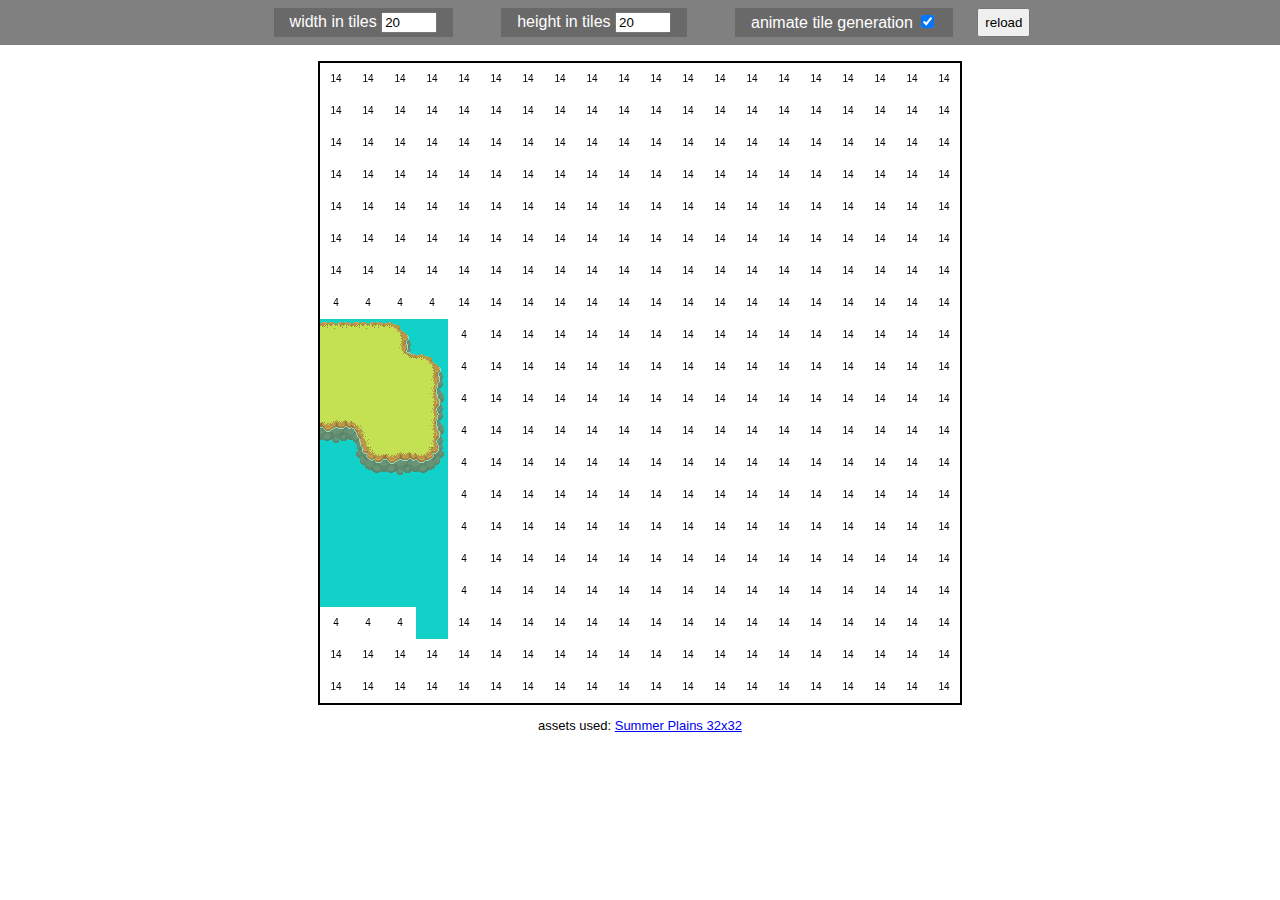
==== index.html @ 432bd40e "Initial commit" ====
<!doctype html>
<html lang="en">
  <head>
    <title>Wave Function Collapse</title>
    <meta charset="utf-8">
    <meta name="author" content="Alaric von Teplitz">
    <link rel="stylesheet" href="styles.css">
  </head>
  <body>
    <div class="controls">
      <label for="width">width in tiles
        <input id="width" max="30" min="3" type="number" value="20">
      </label>
      <label for="height">height in tiles
        <input id="height" max="30" min="3" type="number" value="20">
      </label>
      <label for="animate">animate tile generation
        <input id="animate" type="checkbox" checked>
      </label>
      <button id="reload">reload</button>
    </div>
    <main>
      <canvas></canvas>
    </main>
    <p>assets used: <a href="https://schwarnhild.itch.io/summer-plains-tileset-and-asset-pack-32x32-pixels" target="_blank">Summer Plains 32x32</a></p>
    <script src="./wave-function-collapse.js"></script>
  </body>
</html>
---- styles.css ----
html body {
  font-family: sans-serif;
  margin: 0;
  padding: 0;
}

canvas {
  border: 2px solid black;
  margin-top: 1rem;
}

input[type=number] {
  width: 3rem;
}

label {
  background-color: dimgrey;
  color: white;
  margin: 0 1.5rem;
  padding: 0.25rem 1rem;
}

main {
  display: flex;
  justify-content: center;
}

p {
  font-size: small;
  text-align: center;
}

.controls {
  background-color: gray;
  display: flex;
  justify-content: center;
  padding: 0.5rem;
}
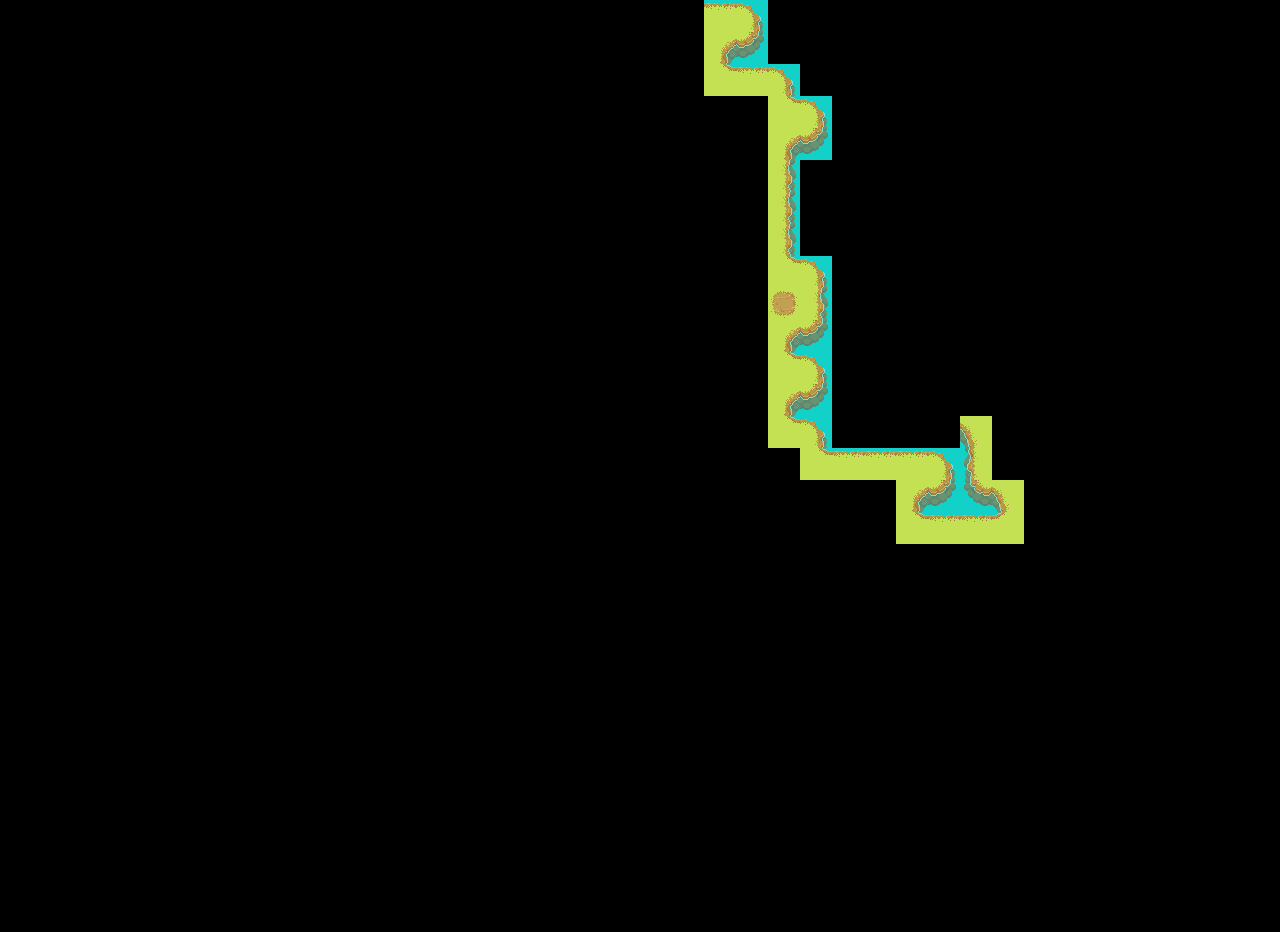
==== commit 6b115cc8: "Autoprocess tilesheets, remove controls, use full viewport" ====
--- a/index.html
+++ b/index.html
@@ -7,22 +7,8 @@
     <link rel="stylesheet" href="styles.css">
   </head>
   <body>
-    <div class="controls">
-      <label for="width">width in tiles
-        <input id="width" max="30" min="3" type="number" value="20">
-      </label>
-      <label for="height">height in tiles
-        <input id="height" max="30" min="3" type="number" value="20">
-      </label>
-      <label for="animate">animate tile generation
-        <input id="animate" type="checkbox" checked>
-      </label>
-      <button id="reload">reload</button>
-    </div>
-    <main>
-      <canvas></canvas>
-    </main>
-    <p>assets used: <a href="https://schwarnhild.itch.io/summer-plains-tileset-and-asset-pack-32x32-pixels" target="_blank">Summer Plains 32x32</a></p>
+    <canvas></canvas>
+    <img src="./tileset.png" />
     <script src="./wave-function-collapse.js"></script>
   </body>
 </html>
--- a/styles.css
+++ b/styles.css
@@ -1,16 +1,17 @@
 html body {
+  background-color: black;
   font-family: sans-serif;
   margin: 0;
   padding: 0;
-}
-
-canvas {
-  border: 2px solid black;
-  margin-top: 1rem;
+  overflow: hidden;
 }
 
 input[type=number] {
   width: 3rem;
+}
+
+img {
+  display: none;
 }
 
 label {
@@ -25,8 +26,9 @@
   justify-content: center;
 }
 
-p {
-  font-size: small;
+span {
+  font-size: 0.85rem;
+  margin: 0.45rem 0 0 1.5rem;
   text-align: center;
 }
 
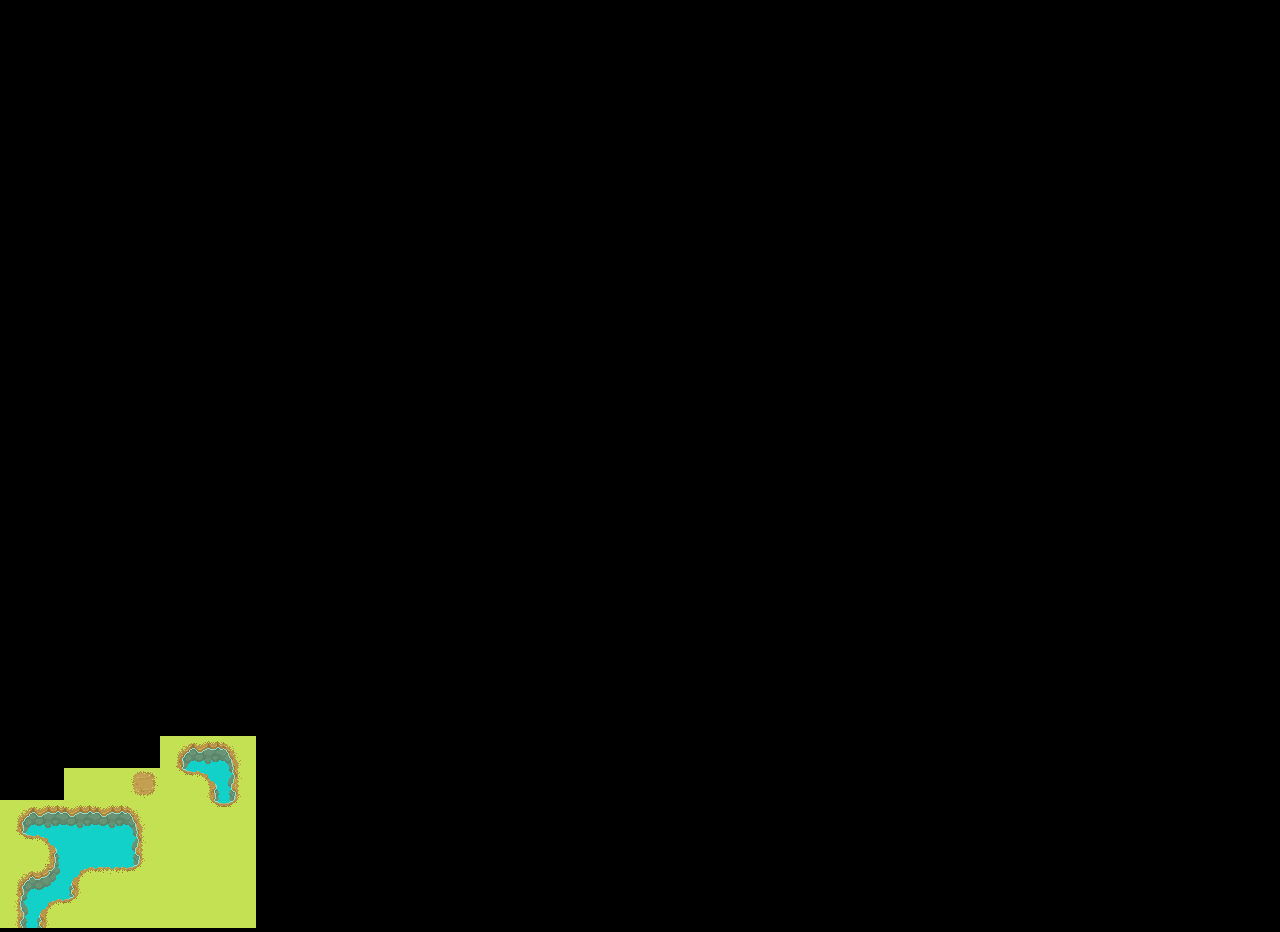
==== commit d28f6b50: "Add attribution in a comment in HTML" ====
--- a/index.html
+++ b/index.html
@@ -7,6 +7,10 @@
     <link rel="stylesheet" href="styles.css">
   </head>
   <body>
+  <!--
+    Tileset is called "Summer Plains 32x32"
+    by "https://schwarnhild.itch.io/summer-plains-tileset-and-asset-pack-32x32-pixels
+  -->
     <canvas></canvas>
     <img src="./tileset.png" />
     <script src="./wave-function-collapse.js"></script>
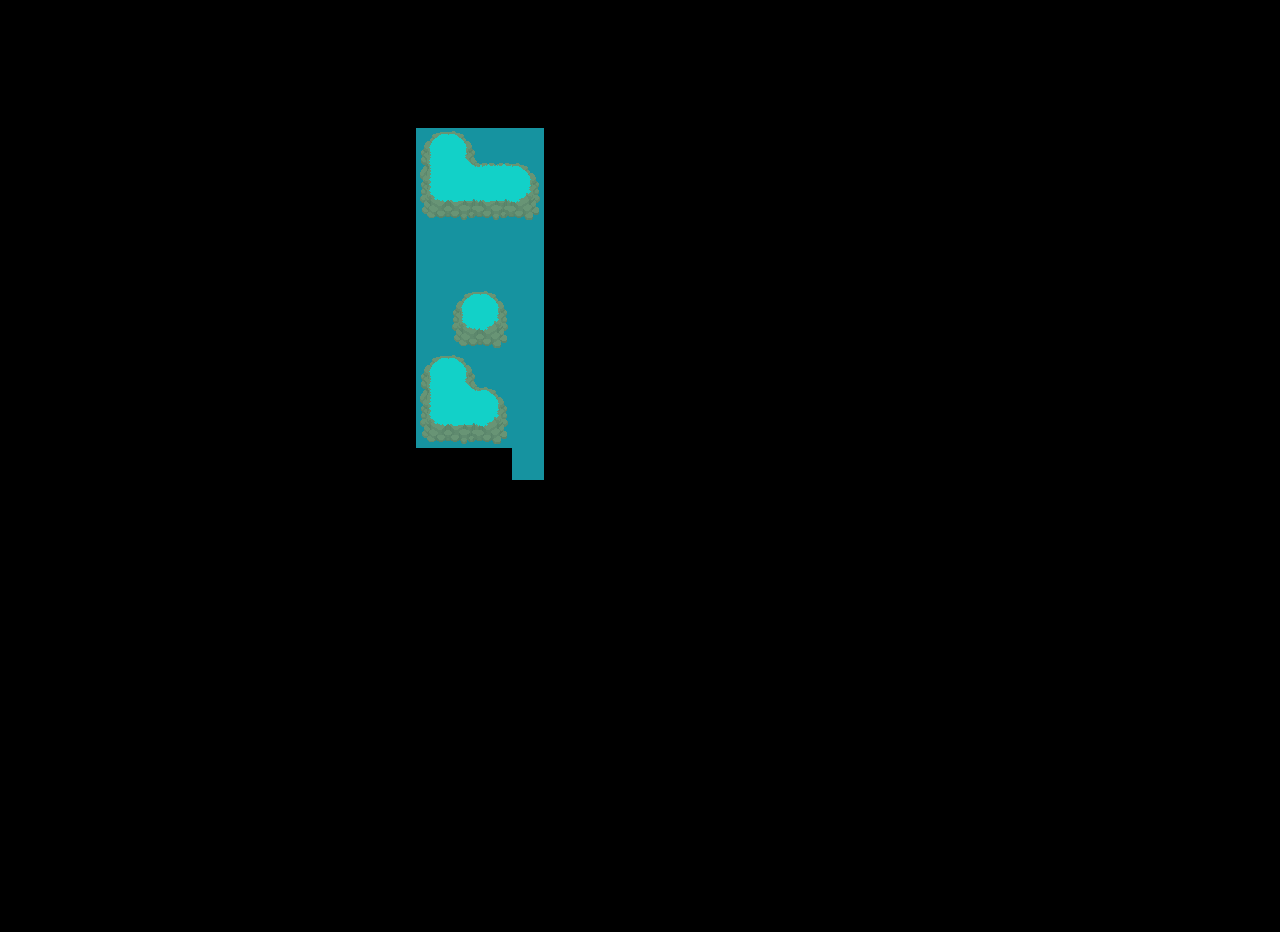
==== commit 70d1d8cf: "Add bounce on finish" ====
--- a/index.html
+++ b/index.html
@@ -11,7 +11,7 @@
     Tileset is called "Summer Plains 32x32"
     by "https://schwarnhild.itch.io/summer-plains-tileset-and-asset-pack-32x32-pixels
   -->
-    <canvas></canvas>
+    <canvas class="finishedGenerating"></canvas>
     <img src="./tileset.png" />
     <script src="./wave-function-collapse.js"></script>
   </body>
--- a/styles.css
+++ b/styles.css
@@ -38,3 +38,9 @@
   justify-content: center;
   padding: 0.5rem;
 }
+
+@keyframes bounce {
+  0% { transform: scale(1, 1) }
+  50% { transform: scale(1.2, 1.2) }
+  100% { transform: scale(1, 1) }
+}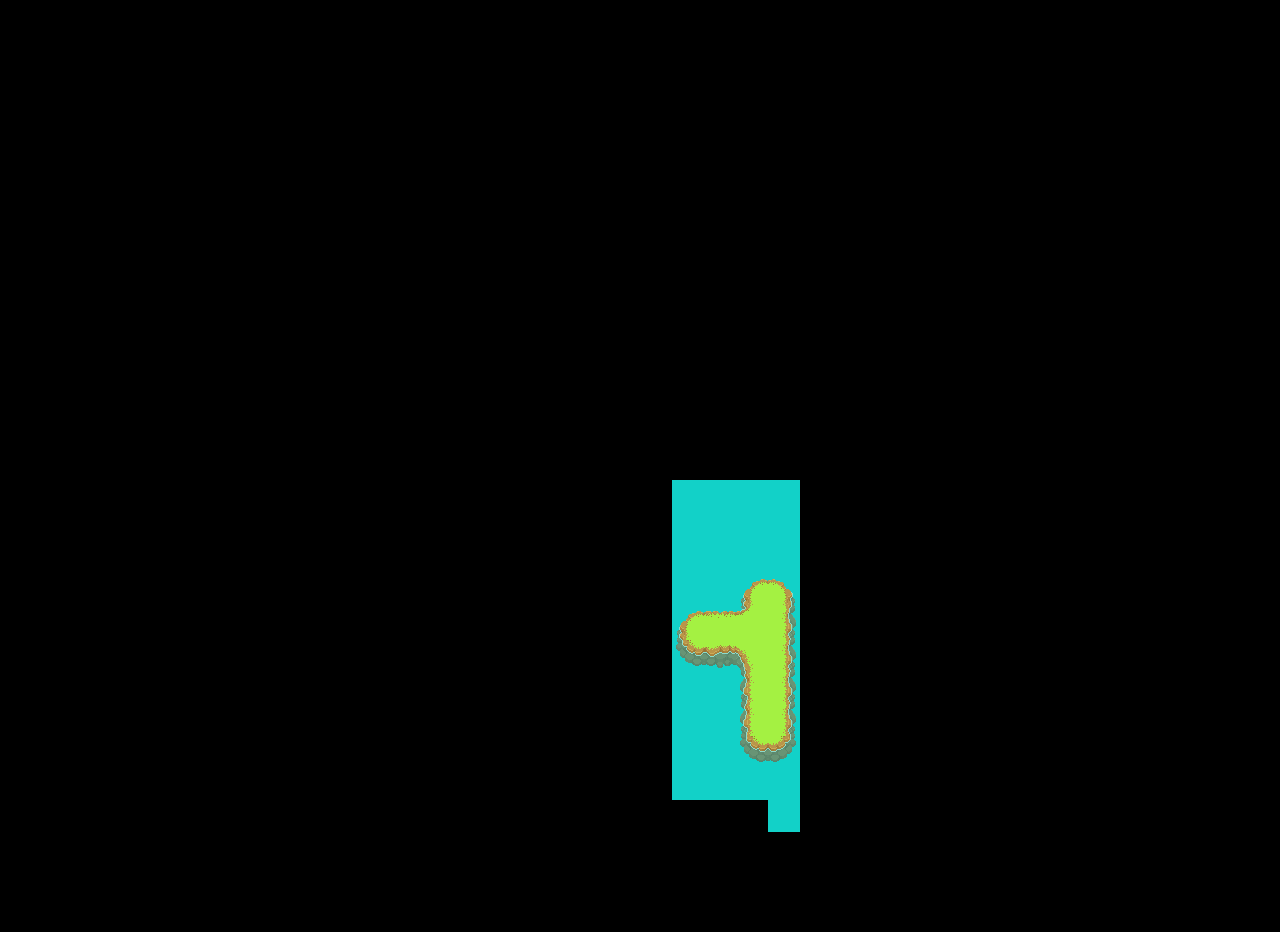
==== commit 7bda9bda: "Add a draft version of asset (plants currently) placement" ====
--- a/index.html
+++ b/index.html
@@ -1,18 +1,20 @@
 <!doctype html>
 <html lang="en">
   <head>
-    <title>Wave Function Collapse</title>
+    <title>Wave Function Collapse - Terrain Generator</title>
     <meta charset="utf-8">
     <meta name="author" content="Alaric von Teplitz">
     <link rel="stylesheet" href="styles.css">
+    <link rel="icon" href="data:image/svg+xml,<svg xmlns=%22http://www.w3.org/2000/svg%22 viewBox=%220 0 100 100%22><text y=%22.9em%22 font-size=%2290%22>🌳</text></svg>">
   </head>
   <body>
   <!--
-    Tileset is called "Summer Plains 32x32"
-    by "https://schwarnhild.itch.io/summer-plains-tileset-and-asset-pack-32x32-pixels
+    Tileset is make by Schwarnhild and is called "Summer Plains 32x32":
+    https://schwarnhild.itch.io/summer-plains-tileset-and-asset-pack-32x32-pixels
   -->
     <canvas class="finishedGenerating"></canvas>
     <img src="./tileset.png" />
-    <script src="./wave-function-collapse.js"></script>
+    <img src="./assets.png" />
+    <script type="module" src="./wave-function-collapse.js"></script>
   </body>
 </html>
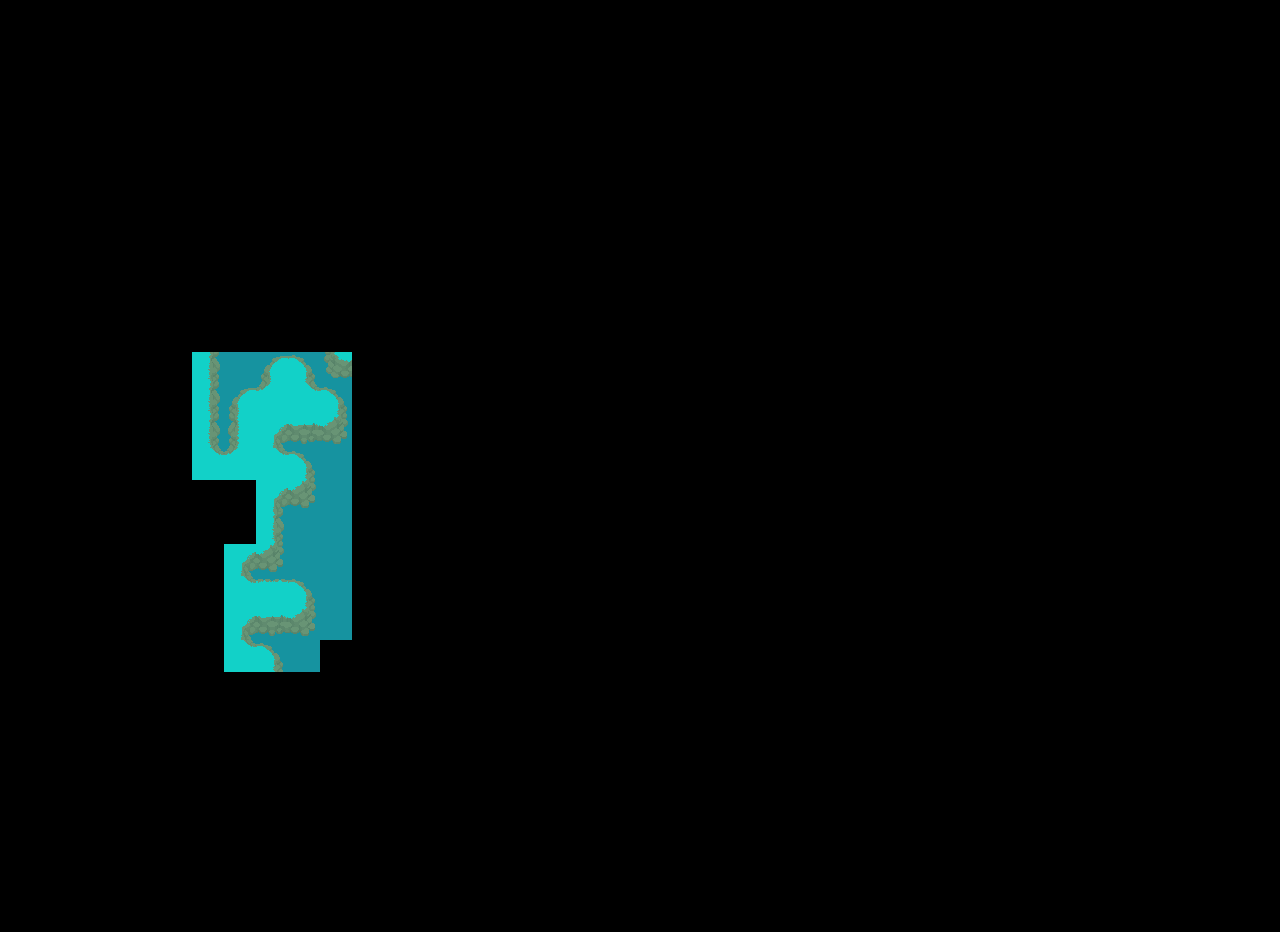
==== commit 015ab163: "Fix typo" ====
--- a/index.html
+++ b/index.html
@@ -9,7 +9,7 @@
   </head>
   <body>
   <!--
-    Tileset is make by Schwarnhild and is called "Summer Plains 32x32":
+    Tileset is made by Schwarnhild and is called "Summer Plains 32x32":
     https://schwarnhild.itch.io/summer-plains-tileset-and-asset-pack-32x32-pixels
   -->
     <canvas class="finishedGenerating"></canvas>
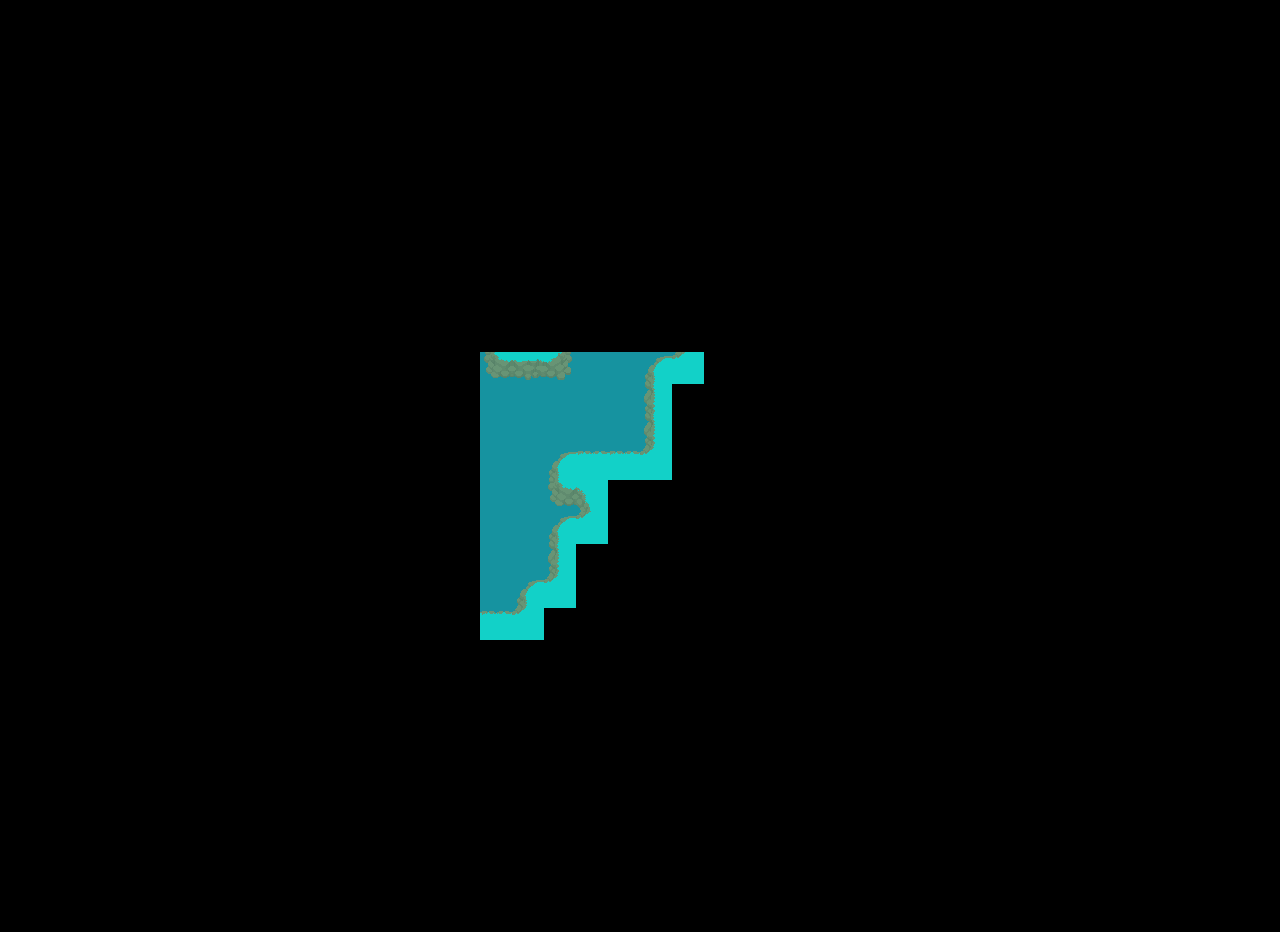
==== commit 0aa7a255: "Cleanup unused HTML/CSS" ====
--- a/index.html
+++ b/index.html
@@ -12,7 +12,7 @@
     Tileset is made by Schwarnhild and is called "Summer Plains 32x32":
     https://schwarnhild.itch.io/summer-plains-tileset-and-asset-pack-32x32-pixels
   -->
-    <canvas class="finishedGenerating"></canvas>
+    <canvas></canvas>
     <img src="./tileset.png" />
     <img src="./assets.png" />
     <script type="module" src="./wave-function-collapse.js"></script>
--- a/styles.css
+++ b/styles.css
@@ -3,40 +3,12 @@
   font-family: sans-serif;
   margin: 0;
   padding: 0;
+  position: relative;
   overflow: hidden;
-}
-
-input[type=number] {
-  width: 3rem;
 }
 
 img {
   display: none;
-}
-
-label {
-  background-color: dimgrey;
-  color: white;
-  margin: 0 1.5rem;
-  padding: 0.25rem 1rem;
-}
-
-main {
-  display: flex;
-  justify-content: center;
-}
-
-span {
-  font-size: 0.85rem;
-  margin: 0.45rem 0 0 1.5rem;
-  text-align: center;
-}
-
-.controls {
-  background-color: gray;
-  display: flex;
-  justify-content: center;
-  padding: 0.5rem;
 }
 
 @keyframes bounce {
